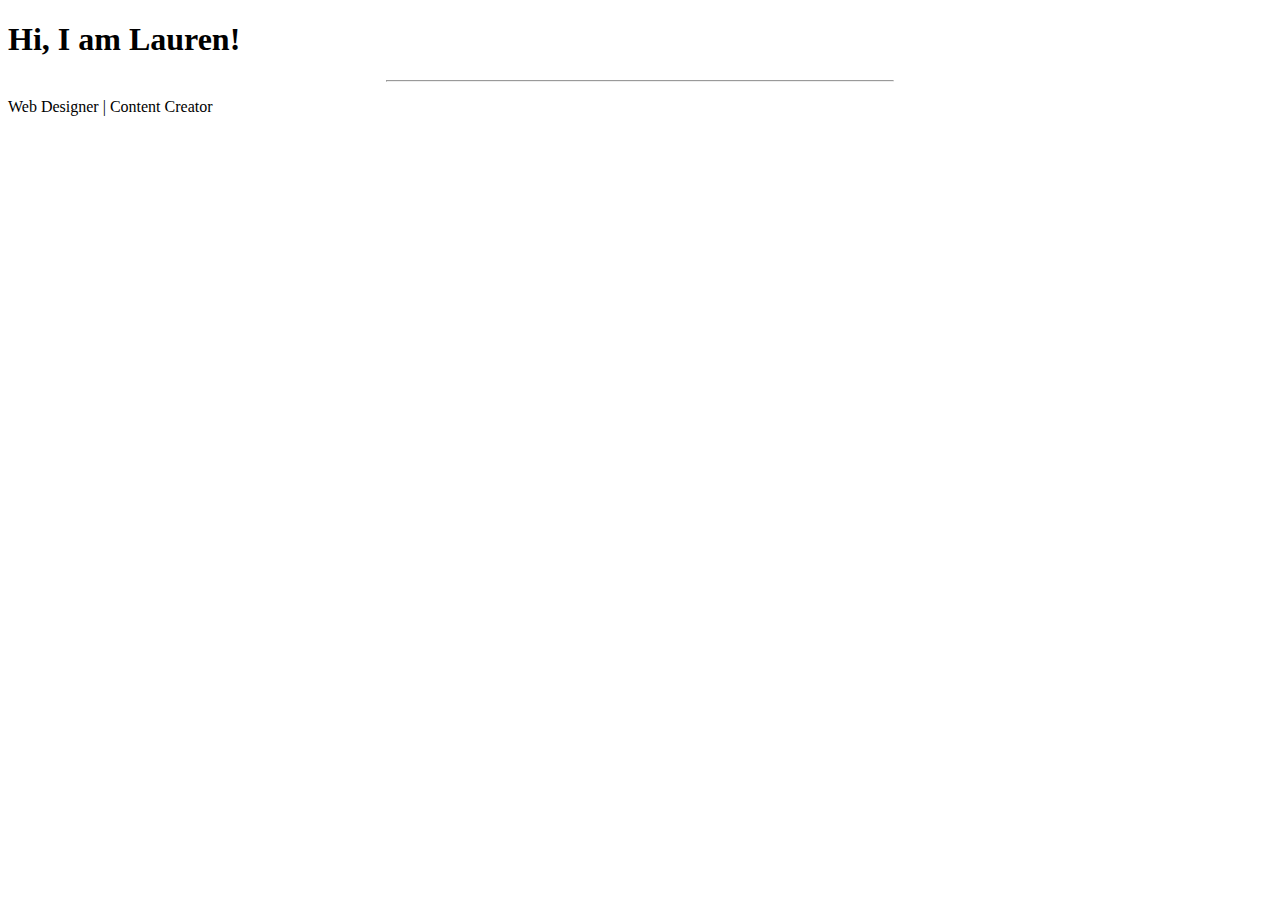
==== index.html @ 60da4870 "home page" ====
<!DOCTYPE html>
<html>
    <head>
        <title>W3.CSS Template</title>
        <meta charset="UTF-8">
        <meta name="viewport" content="width=device-width, initial-scale=1">
            <link rel="stylesheet" href="assests/css/style.css">
            <link rel="preconnect" href="https://fonts.googleapis.com">
            <link rel="preconnect" href="https://fonts.gstatic.com" crossorigin>
            <link href="https://fonts.googleapis.com/css2?family=Days+One&display=swap" rel="stylesheet">
            <!--<link rel="stylesheet" href="https://fonts.googleapis.com/css?family=Raleway">-->

    </head>
<body>

    <div class="bgimg w3-display-container w3-animate-opacity w3-text-white">
        <!--<div class="w3-top">
        <div class="w3-bar">
        <div class="w3-display-topleft w3-padding w3-xlarge">
            <a href="#" class="w3-bar-item w3-button">Logo</a>
            <a href="#" class="w3-bar-item w3-button">Link 1</a>
            <a href="#" class="w3-bar-item w3-button">Link 2</a>
            <a href="#" class="w3-bar-item w3-button">Link 3</a>
            </div>
        </div>
    </div>-->
    <div class="w3-display-middle">
        <h1 class="w3-jumbo w3-animate-top">Hi, I am Lauren!</h1>
        <hr class="w3-border-grey" style="margin:auto;width:40%">
        <p class="w3-large w3-center">Web Designer | Content Creator</p>
    </div>
    </div>

</body>
</html>
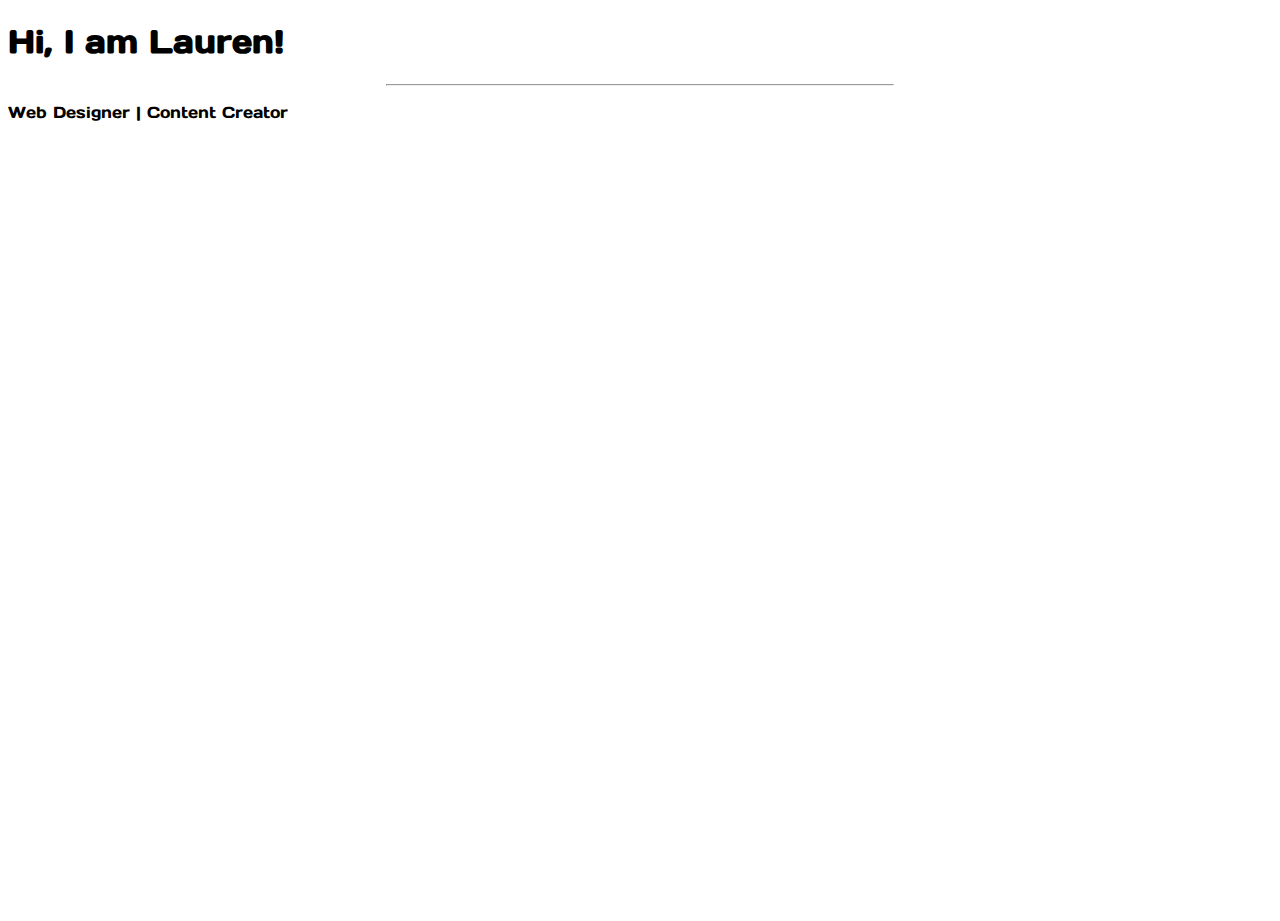
==== commit c7616442: "update" ====
--- a/index.html
+++ b/index.html
@@ -1,7 +1,7 @@
 <!DOCTYPE html>
 <html>
     <head>
-        <title>W3.CSS Template</title>
+        <title>Lauren Scheffler</title>
         <meta charset="UTF-8">
         <meta name="viewport" content="width=device-width, initial-scale=1">
             <link rel="stylesheet" href="assests/css/style.css">
--- a/assests/css/style.css
+++ b/assests/css/style.css
@@ -0,0 +1,18 @@
+body,h1 {font-family: "Days One", sans-serif;}
+
+body, html {height: 100%;
+  }
+
+.bgimg {
+  background-image: url("assests/img/AdobeStock_406904425.jpeg");
+  min-height: 100%;
+  background-position: center;
+  background-size: cover;
+}
+
+.days-one-regular {
+    font-family: "Days One", sans-serif;
+    font-weight: 400;
+    font-style: normal;
+  }
+  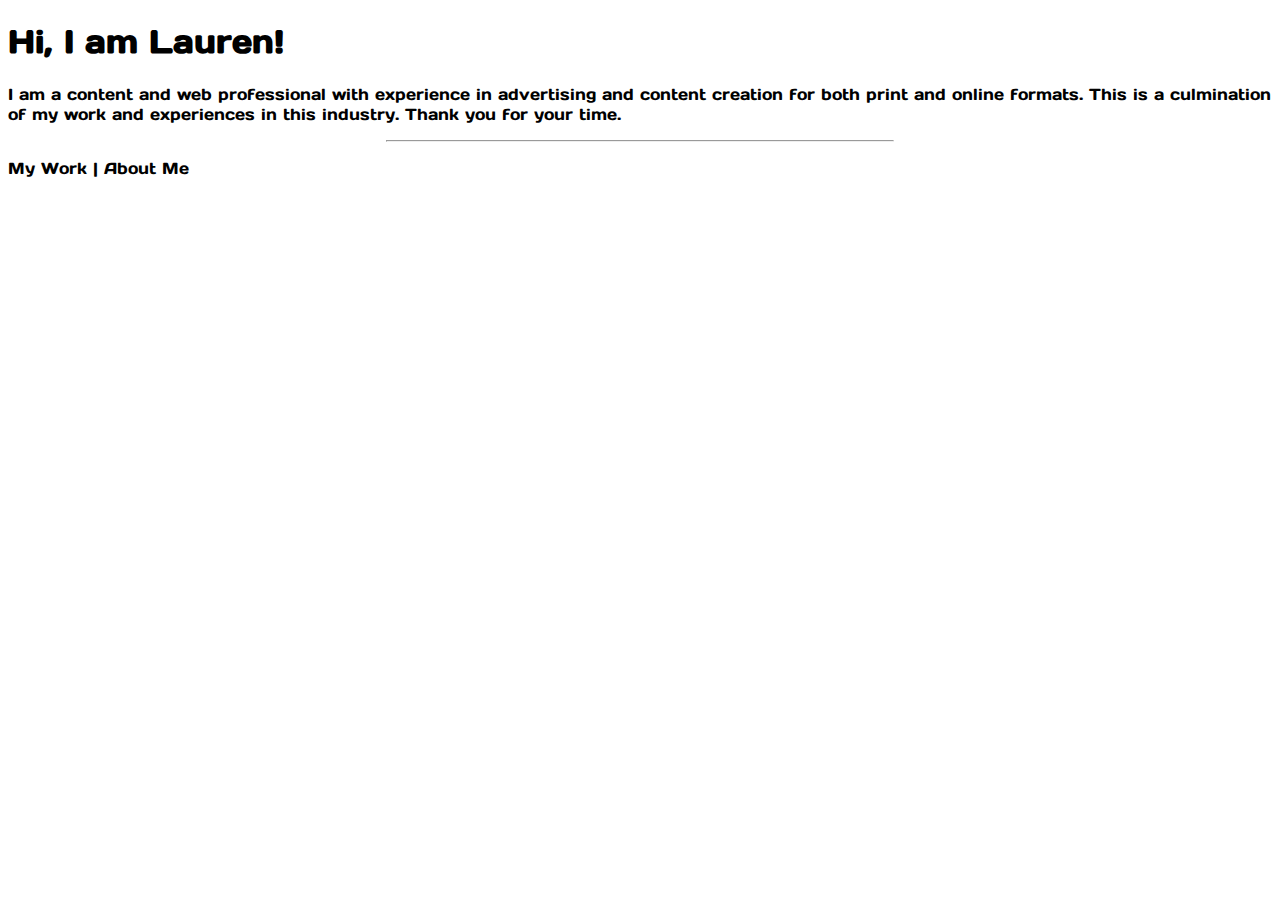
==== commit 7cc85567: "update" ====
--- a/index.html
+++ b/index.html
@@ -26,8 +26,10 @@
     </div>-->
     <div class="w3-display-middle">
         <h1 class="w3-jumbo w3-animate-top">Hi, I am Lauren!</h1>
+        <p>I am a content and web professional with experience in advertising and content creation for both print and online formats. This is a culmination of my work and experiences in this industry. Thank you for your time.</p>
         <hr class="w3-border-grey" style="margin:auto;width:40%">
-        <p class="w3-large w3-center">Web Designer | Content Creator</p>
+        
+        <p class="w3-large w3-center"> My Work | About Me </p>
     </div>
     </div>
 
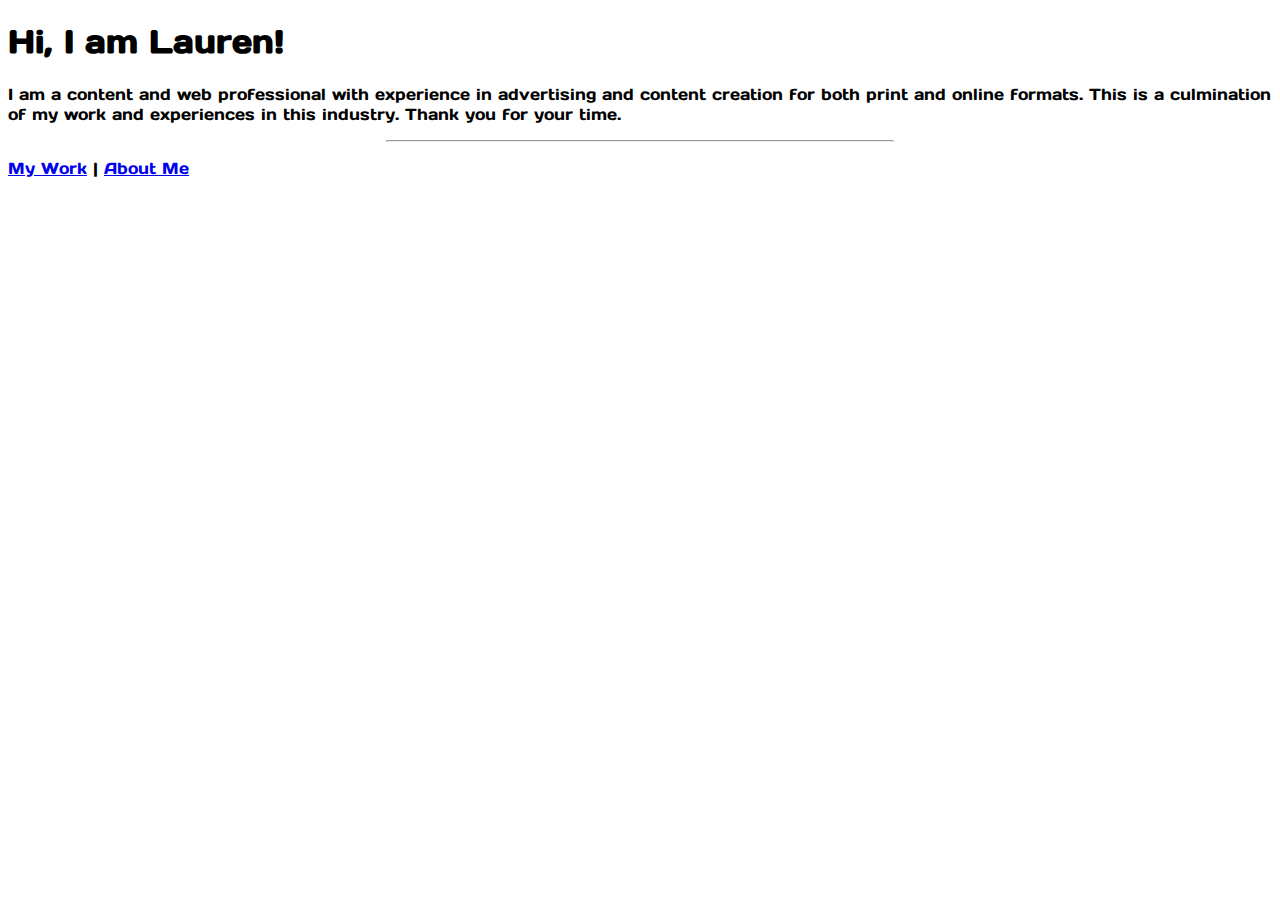
==== commit e436ae60: "update" ====
--- a/index.html
+++ b/index.html
@@ -29,7 +29,7 @@
         <p>I am a content and web professional with experience in advertising and content creation for both print and online formats. This is a culmination of my work and experiences in this industry. Thank you for your time.</p>
         <hr class="w3-border-grey" style="margin:auto;width:40%">
         
-        <p class="w3-large w3-center"> My Work | About Me </p>
+        <p class="w3-large w3-center"> <a href="work.html">My Work</a> | <a href="about.html">About Me</a> </p>
     </div>
     </div>
 
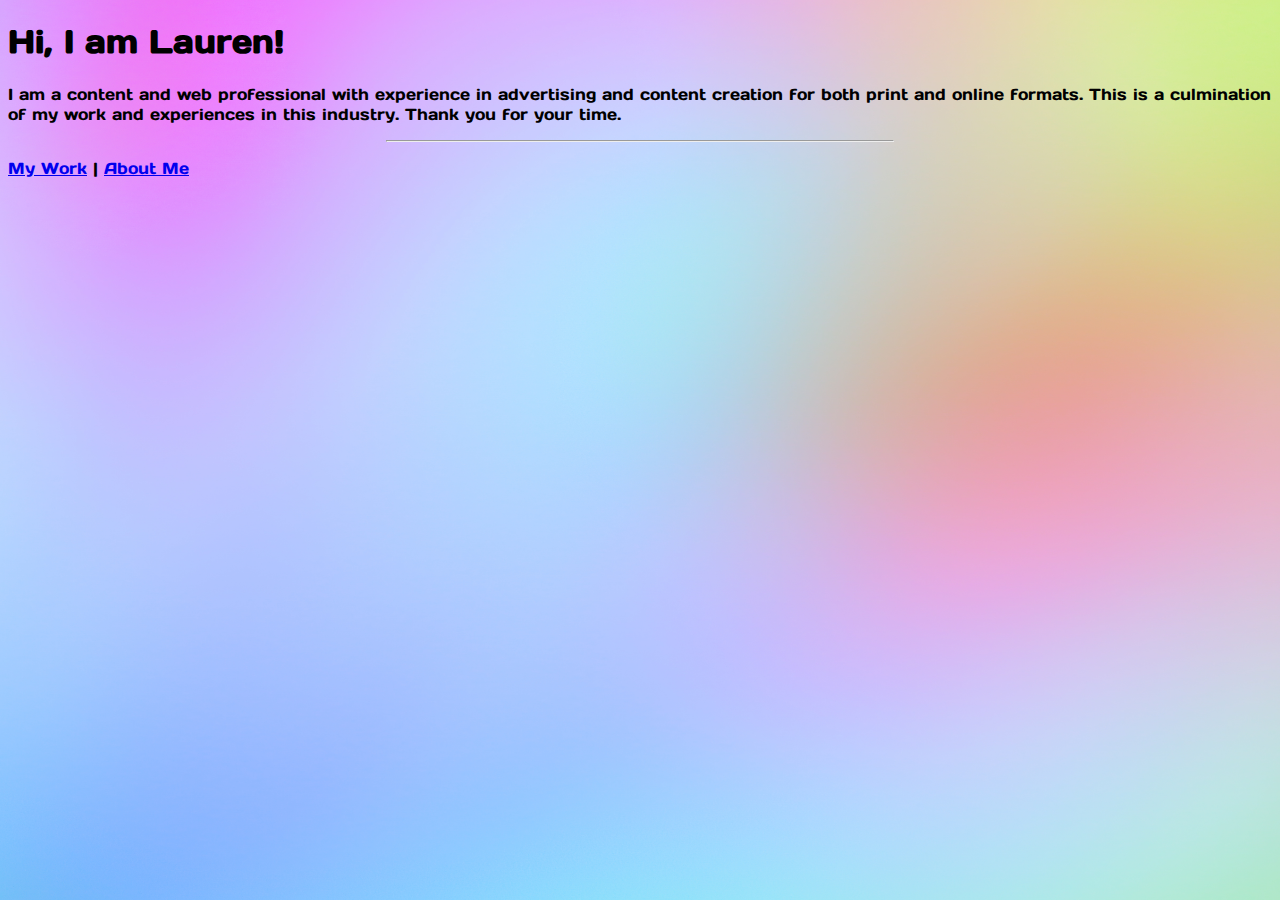
==== commit 12a90ec4: "update" ====
--- a/index.html
+++ b/index.html
@@ -13,18 +13,9 @@
     </head>
 <body>
 
-    <div class="bgimg w3-display-container w3-animate-opacity w3-text-white">
-        <!--<div class="w3-top">
-        <div class="w3-bar">
-        <div class="w3-display-topleft w3-padding w3-xlarge">
-            <a href="#" class="w3-bar-item w3-button">Logo</a>
-            <a href="#" class="w3-bar-item w3-button">Link 1</a>
-            <a href="#" class="w3-bar-item w3-button">Link 2</a>
-            <a href="#" class="w3-bar-item w3-button">Link 3</a>
-            </div>
-        </div>
-    </div>-->
-    <div class="w3-display-middle">
+    <div class="bgimg">
+        
+    <div class="display-middle">
         <h1 class="w3-jumbo w3-animate-top">Hi, I am Lauren!</h1>
         <p>I am a content and web professional with experience in advertising and content creation for both print and online formats. This is a culmination of my work and experiences in this industry. Thank you for your time.</p>
         <hr class="w3-border-grey" style="margin:auto;width:40%">
--- a/assests/css/style.css
+++ b/assests/css/style.css
@@ -1,13 +1,17 @@
 body,h1 {font-family: "Days One", sans-serif;}
 
-body, html {height: 100%;
+body, html {
+  height: 100%;
+  background-image: url("../img/AdobeStock_406904425.jpeg");
+  background-position: center;
+  background-size: cover;
+  background-repeat: no-repeat;
+  background-attachment: fixed;
+  background-position: center;
   }
 
-.bgimg {
-  background-image: url("assests/img/AdobeStock_406904425.jpeg");
-  min-height: 100%;
-  background-position: center;
-  background-size: cover;
+.display-container {
+  position: relative;
 }
 
 .days-one-regular {
@@ -15,4 +19,14 @@
     font-weight: 400;
     font-style: normal;
   }
-  +  
+  @media (max-width:992px) {
+    
+    .display-middle{
+      position:absolute;
+      top:50%;
+      left:50%;
+      transform:translate(-50%,-50%);
+      -ms-transform:translate(-50%,-50%)}
+
+  }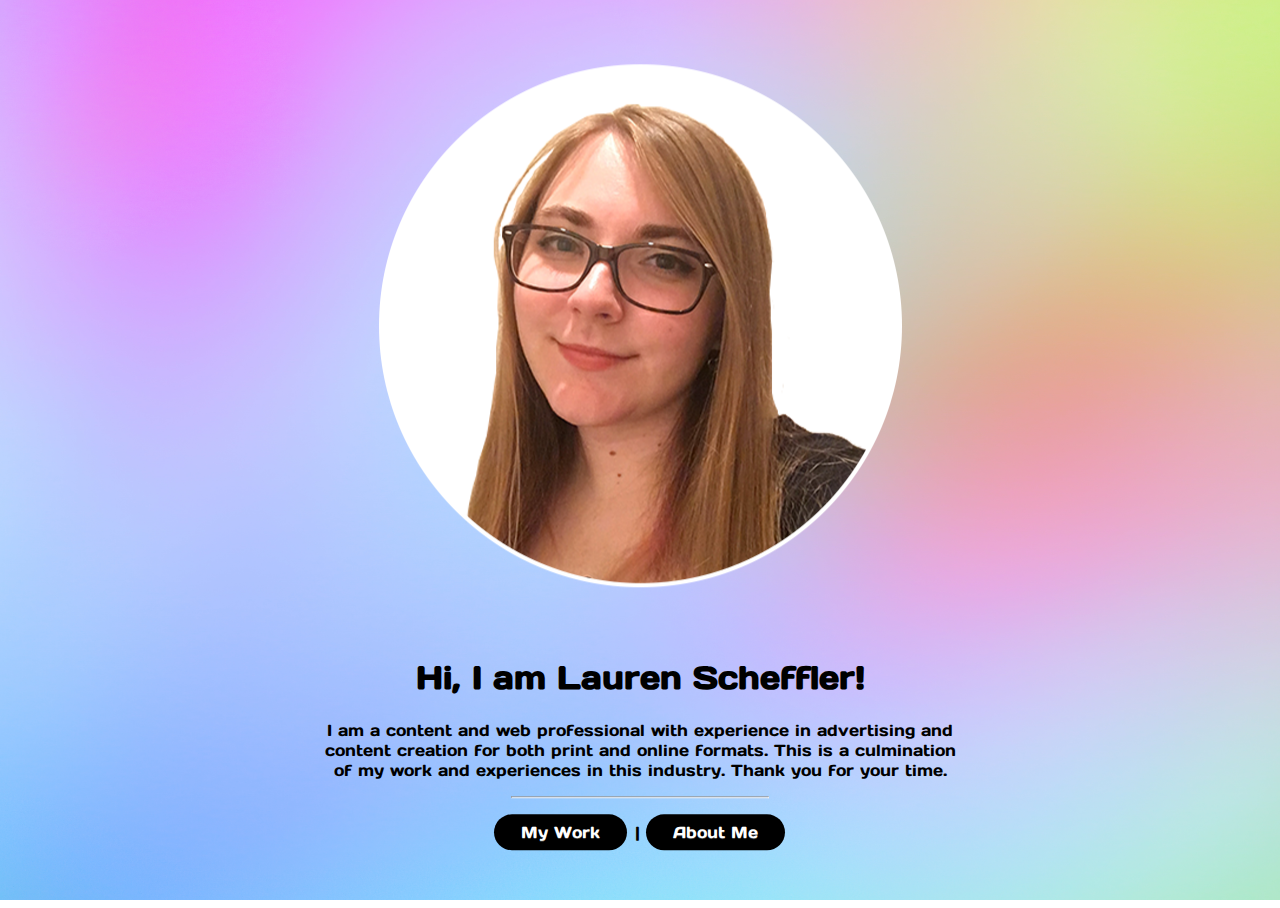
==== commit f856d61a: "update" ====
--- a/index.html
+++ b/index.html
@@ -8,19 +8,18 @@
             <link rel="preconnect" href="https://fonts.googleapis.com">
             <link rel="preconnect" href="https://fonts.gstatic.com" crossorigin>
             <link href="https://fonts.googleapis.com/css2?family=Days+One&display=swap" rel="stylesheet">
-            <!--<link rel="stylesheet" href="https://fonts.googleapis.com/css?family=Raleway">-->
 
     </head>
 <body>
 
-    <div class="bgimg">
+    <div class="center">
+    <div class="display-middle">
+        <img src="assests/img/web-image.png" alt="Picture of myself! I have golden blonde hair and hazel eyes with light white skin and rosy cheeks.">
+        <h1>Hi, I am Lauren Scheffler!</h1>
+        <p class="text">I am a content and web professional with experience in advertising and content creation for both print and online formats. This is a culmination of my work and experiences in this industry. Thank you for your time.</p>
+        <hr style="margin:auto;width:40%">
         
-    <div class="display-middle">
-        <h1 class="w3-jumbo w3-animate-top">Hi, I am Lauren!</h1>
-        <p>I am a content and web professional with experience in advertising and content creation for both print and online formats. This is a culmination of my work and experiences in this industry. Thank you for your time.</p>
-        <hr class="w3-border-grey" style="margin:auto;width:40%">
-        
-        <p class="w3-large w3-center"> <a href="work.html">My Work</a> | <a href="about.html">About Me</a> </p>
+        <p> <a href="work.html" class="button2">My Work</a> | <a href="about.html" class="button2">About Me</a> </p>
     </div>
     </div>
 
--- a/assests/css/style.css
+++ b/assests/css/style.css
@@ -14,12 +14,78 @@
   position: relative;
 }
 
+/* Google Font: Days One embed code */
 .days-one-regular {
     font-family: "Days One", sans-serif;
     font-weight: 400;
     font-style: normal;
   }
+
+  /* Name Logo */
+  .logo {
+    max-width: 100%;
+    max-height: 100%;
+  }
+
+  .navbar {
+    display: flex;
+    justify-content: center;
+    align-items: center
+  }
+
+  /* Name Logo Button Code */
+  .button1 {
+    display: flex;
+    justify-content: center;
+    align-items: center;
+  }
+
+  /* Navbar Buttons */
+  .button2 {
+    display: inline-block;
+    padding: 0.5em 1.7em;
+    margin: 0 0.1em 0.1em 0;
+    border: 0.16em soild white;
+    border-radius: 2em;
+    box-sizing: border-box;
+    text-decoration: none;
+    font-family: "Days One";
+    font-weight: 300;
+    color: white;
+    text-shadow: 0 0.04em 0.04em rgba(255, 255, 255, 0.253);
+    text-align: center;
+    transition: all 0.2s;
+    background-color: black;
+  }
+
+  /* Navbar Buttons hover */
+  .button2:hover {
+    color: black;
+    background-color: white;
+  }
+
+  .center {
+    display: flex;
+    text-align: center;
+    align-items: center;
+    justify-content: center;
+  }
+
+  .text {
+    text-align: center;
+
+  }
+
+  .display-middle{
+    position:absolute;
+    top:50%;
+    left:50%;
+    transform:translate(-50%,-50%);
+    -ms-transform:translate(-50%,-50%)
+
+}
   
+  /* small screens responsiveness */
   @media (max-width:992px) {
     
     .display-middle{
@@ -29,4 +95,4 @@
       transform:translate(-50%,-50%);
       -ms-transform:translate(-50%,-50%)}
 
-  }+  }
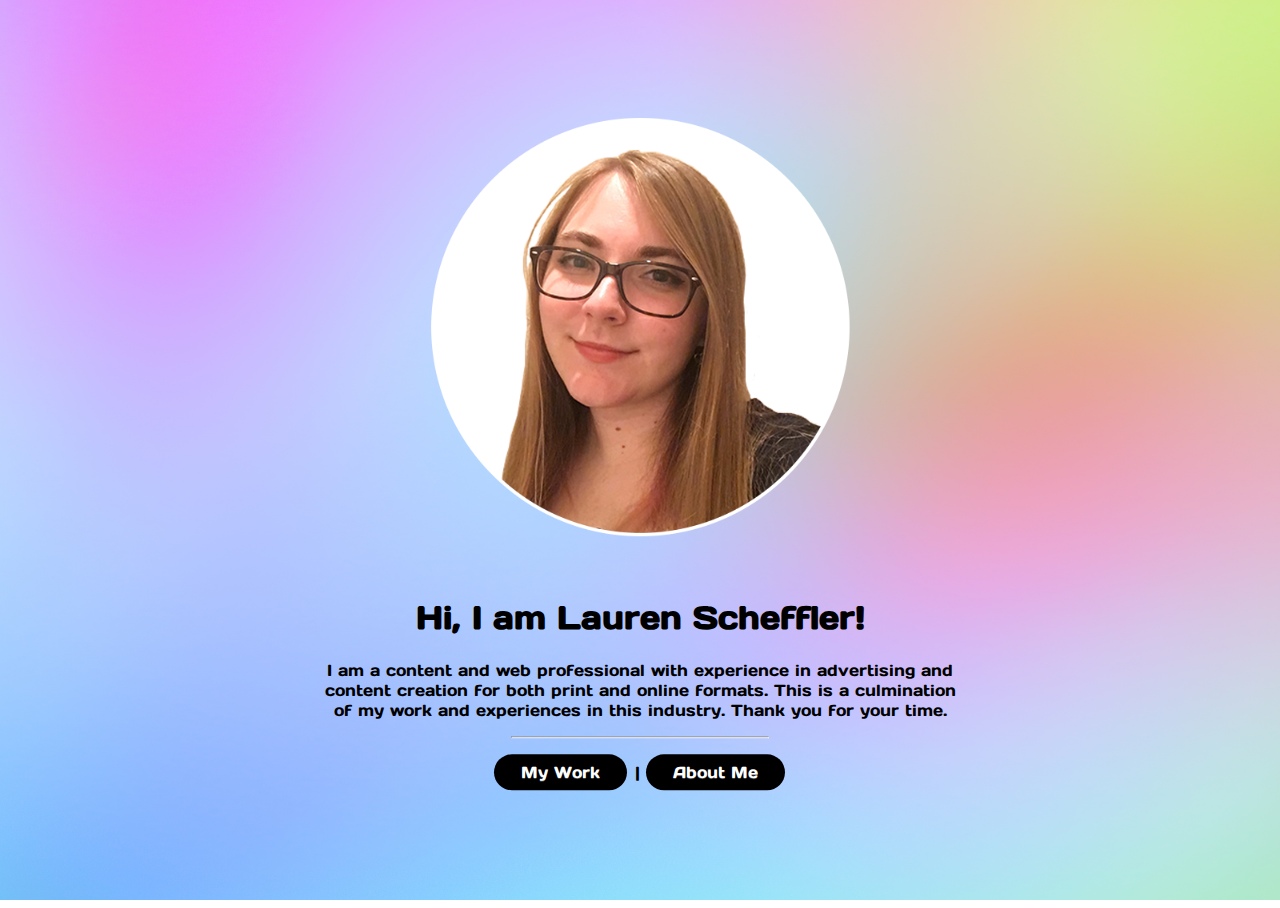
==== commit 752e7646: "update" ====
--- a/index.html
+++ b/index.html
@@ -14,7 +14,7 @@
 
     <div class="center">
     <div class="display-middle">
-        <img src="assests/img/web-image.png" alt="Picture of myself! I have golden blonde hair and hazel eyes with light white skin and rosy cheeks.">
+        <img src="assests/img/web-image.png" class="image" alt="Picture of myself! I have golden blonde hair and hazel eyes with light white skin and rosy cheeks.">
         <h1>Hi, I am Lauren Scheffler!</h1>
         <p class="text">I am a content and web professional with experience in advertising and content creation for both print and online formats. This is a culmination of my work and experiences in this industry. Thank you for your time.</p>
         <hr style="margin:auto;width:40%">
--- a/assests/css/style.css
+++ b/assests/css/style.css
@@ -12,6 +12,7 @@
 
 .display-container {
   position: relative;
+ 
 }
 
 /* Google Font: Days One embed code */
@@ -77,6 +78,7 @@
   }
 
   .display-middle{
+    
     position:absolute;
     top:50%;
     left:50%;
@@ -84,15 +86,62 @@
     -ms-transform:translate(-50%,-50%)
 
 }
+
+  .image {
+    align-items: center;
+  }
   
   /* small screens responsiveness */
-  @media (max-width:992px) {
+  @media (max-width: 600px) {
+
+    .display-middle {
+      width: 100%;
+    position:absolute;
+      top:50%;
+      left:50%;
+      transform:translate(-50%,-50%);
+      -ms-transform:translate(-50%,-50%)}
+
+      .image {
+        align-items: center;
+        width: 75%;
+        height: 75%;
+      }
+  }
+
+  /*tablet screen responsiveness */
+  @media (min-width:601px) {
     
     .display-middle{
+      width: 100%;
       position:absolute;
       top:50%;
       left:50%;
       transform:translate(-50%,-50%);
       -ms-transform:translate(-50%,-50%)}
 
+      .image {
+        align-items: center;
+        width: 75%;
+        height: 75%;
+      }
+
   }
+
+  /* any screens larger than a tablet */
+  @media (min-width: 768px) {
+
+    .display-middle {
+    width: 50%;
+    position:absolute;
+      top:50%;
+      left:50%;
+      transform:translate(-50%,-50%);
+      -ms-transform:translate(-50%,-50%)}
+
+      .image {
+        align-items: center;
+        width: 75%;
+        height: 75%;
+      }
+  }
